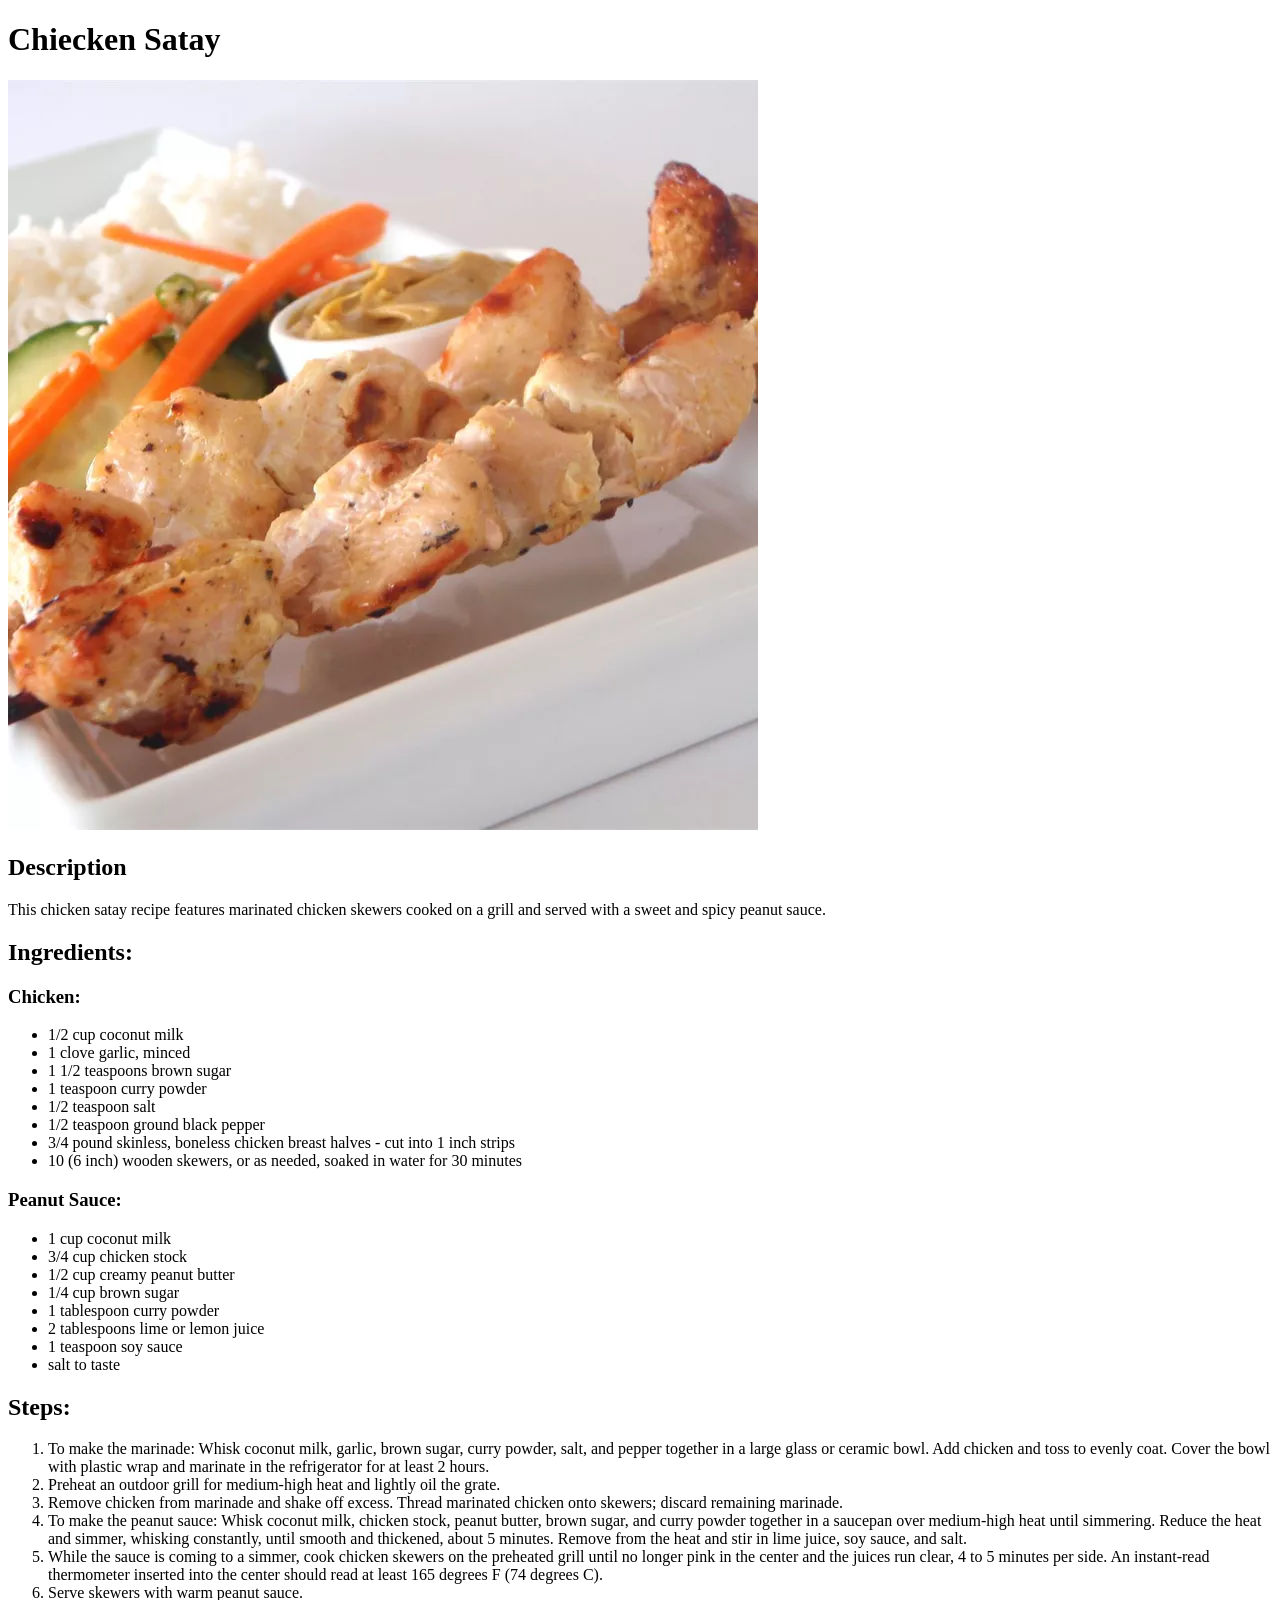
==== recipes/chicken-satay.html @ d069e895 "Add Chicken Satay to the list Added chicken satay image Added chicken satay recipes Updated the link" ====
<!DOCTYPE html>
<html lang="en">
<head>
    <meta charset="UTF-8">
    <meta name="viewport" content="width=device-width, initial-scale=1.0">
    <title>Chicken Satay</title>
</head>
<body>
    <div class="header">
        <h1>Chiecken Satay</h1>
    </div>
    <div class="image">
        <img src="./img/chicken-satay.webp" alt="Fried Rice image">
    </div>
    <div class="description">
        <h2>Description</h2>
        <p>This chicken satay recipe features marinated chicken skewers cooked on a grill and served with a sweet and spicy peanut sauce.</p>
    </div>
    <div class="ingredients">
        <h2>Ingredients:</h2>
        <div class="chicken">
            <h3>Chicken:</h3>
            <ul>
                <li>1/2 cup coconut milk</li>
                <li>1 clove garlic, minced</li>
                <li>1 1/2 teaspoons brown sugar</li>
                <li>1 teaspoon curry powder</li>
                <li>1/2 teaspoon salt</li>
                <li>1/2 teaspoon ground black pepper</li>
                <li>3/4 pound skinless, boneless chicken breast halves - cut into 1 inch strips</li>
                <li>10 (6 inch) wooden skewers, or as needed, soaked in water for 30 minutes</li>
            </ul>
        </div>
        <div class="peanut-sauce">
            <h3>Peanut Sauce:</h3>
            <ul>
                <li>1 cup coconut milk</li>
                <li>3/4 cup chicken stock</li>
                <li>1/2 cup creamy peanut butter</li>
                <li>1/4 cup brown sugar</li>
                <li>1 tablespoon curry powder</li>
                <li>2 tablespoons lime or lemon juice</li>
                <li>1 teaspoon soy sauce</li>
                <li>salt to taste</li>
            </ul>
        </div>
    </div>
    <div class="steps">
        <h2>Steps:</h2>
        <ol>
            <li>To make the marinade: Whisk coconut milk, garlic, brown sugar, curry powder, salt, and pepper together in a large glass or ceramic bowl. Add chicken and toss to evenly coat. Cover the bowl with plastic wrap and marinate in the refrigerator for at least 2 hours.</li>
            <li>Preheat an outdoor grill for medium-high heat and lightly oil the grate.</li>
            <li>Remove chicken from marinade and shake off excess. Thread marinated chicken onto skewers; discard remaining marinade.</li>
            <li>To make the peanut sauce: Whisk coconut milk, chicken stock, peanut butter, brown sugar, and curry powder together in a saucepan over medium-high heat until simmering. Reduce the heat and simmer, whisking constantly, until smooth and thickened, about 5 minutes. Remove from the heat and stir in lime juice, soy sauce, and salt.</li>
            <li>While the sauce is coming to a simmer, cook chicken skewers on the preheated grill until no longer pink in the center and the juices run clear, 4 to 5 minutes per side. An instant-read thermometer inserted into the center should read at least 165 degrees F (74 degrees C).</li>
            <li>Serve skewers with warm peanut sauce.</li>
        </ol>
    </div>
</body>
</html>
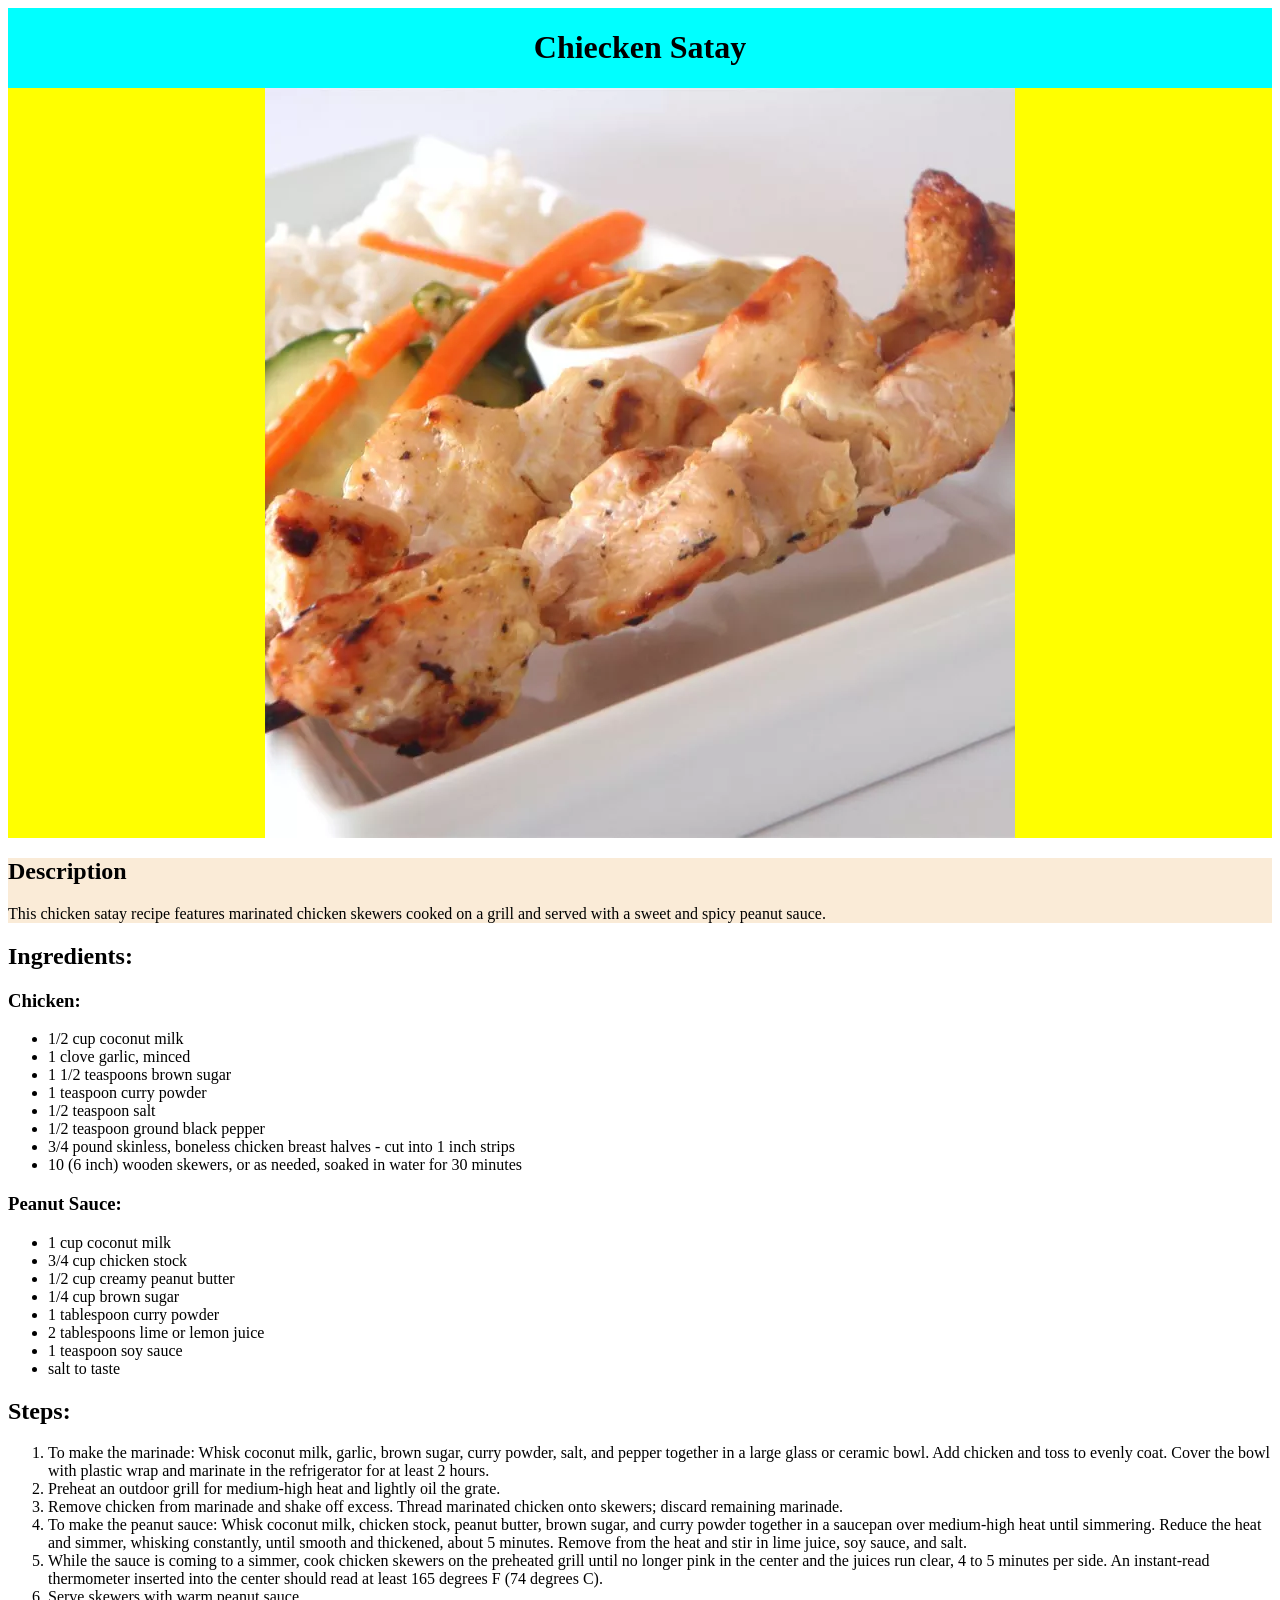
==== commit 5caa67eb: "Styled Recipes pages added background color and flexed recipe header added background color and flex" ====
--- a/recipes/chicken-satay.html
+++ b/recipes/chicken-satay.html
@@ -4,6 +4,7 @@
     <meta charset="UTF-8">
     <meta name="viewport" content="width=device-width, initial-scale=1.0">
     <title>Chicken Satay</title>
+    <link rel="stylesheet" href="/style.css">
 </head>
 <body>
     <div class="header">
--- a/style.css
+++ b/style.css
@@ -0,0 +1,30 @@
+h1 {
+    text-align: center;
+}
+
+body > ul {
+    text-align: center;
+    list-style-type: none;
+}
+
+a {
+    text-decoration: none;
+}
+
+.header {
+    display: flex;
+    justify-content: center;
+    align-items: center;
+    background-color: aqua;
+}
+
+.image {
+    display: flex;
+    justify-content: center;
+    align-items: center;
+    background-color: yellow;
+}
+
+.description {
+    background-color: antiquewhite;
+}
